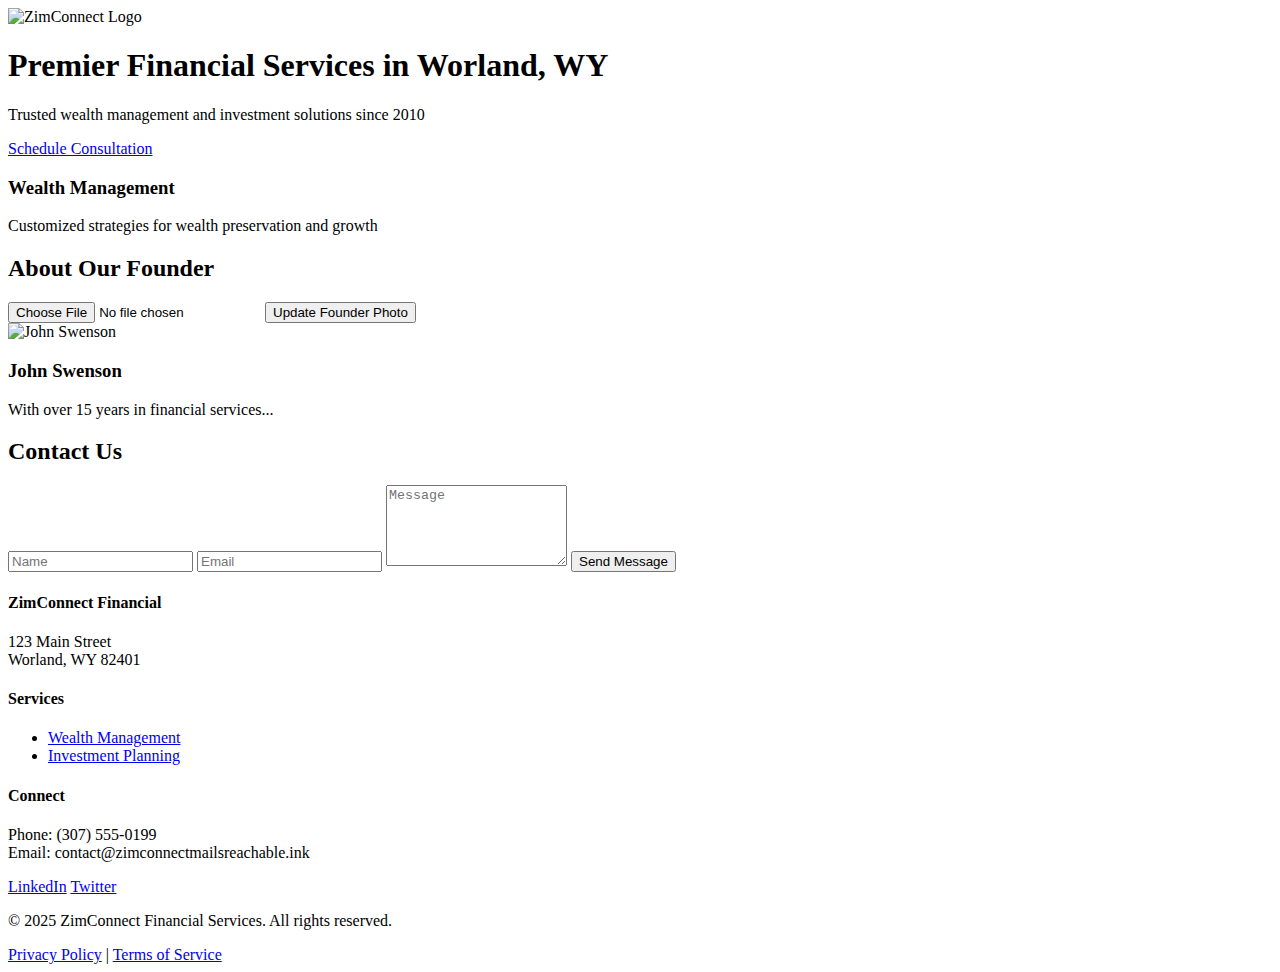
==== index.html @ f67f80ac "Create index.html" ====
<!DOCTYPE html>
<html lang="en">
<head>
    <meta charset="UTF-8">
    <meta name="viewport" content="width=device-width, initial-scale=1.0">
    <title>ZimConnect Financial Services - Worland, WY</title>
    <link rel="stylesheet" href="style.css">
</head>
<body>
    <header class="header">
        <img src="logo.png" alt="ZimConnect Logo" class="logo">
    </header>

    <section class="hero">
        <div class="hero-content">
            <h1>Premier Financial Services in Worland, WY</h1>
            <p>Trusted wealth management and investment solutions since 2010</p>
            <a href="#contact" class="cta-button">Schedule Consultation</a>
        </div>
    </section>

    <section class="services">
        <div class="grid">
            <div class="service-card">
                <h3>Wealth Management</h3>
                <p>Customized strategies for wealth preservation and growth</p>
            </div>
            <!-- Add more service cards -->
        </div>
    </section>

    <section class="about">
        <h2>About Our Founder</h2>
        <form action="/upload" method="post" enctype="multipart/form-data">
            <input type="file" name="founderImage" accept="image/*">
            <input type="submit" value="Update Founder Photo">
        </form>
        <img src="john-swenson.jpg" alt="John Swenson" class="founder-image">
        <h3>John Swenson</h3>
        <p>With over 15 years in financial services...</p>
    </section>

    <section class="contact" id="contact">
        <h2>Contact Us</h2>
        <form>
            <input type="text" placeholder="Name" required>
            <input type="email" placeholder="Email" required>
            <textarea placeholder="Message" rows="5" required></textarea>
            <button type="submit">Send Message</button>
        </form>
    </section>

    <footer class="footer">
        <div class="footer-grid">
            <div>
                <h4>ZimConnect Financial</h4>
                <p>123 Main Street<br>Worland, WY 82401</p>
            </div>
            <div>
                <h4>Services</h4>
                <ul>
                    <li><a href="#wealth">Wealth Management</a></li>
                    <li><a href="#investment">Investment Planning</a></li>
                </ul>
            </div>
            <div>
                <h4>Connect</h4>
                <p>Phone: (307) 555-0199<br>
                Email: contact@zimconnectmailsreachable.ink</p>
                <div class="social-links">
                    <a href="#">LinkedIn</a>
                    <a href="#">Twitter</a>
                </div>
            </div>
        </div>
        <div class="legal">
            <p>&copy; 2025 ZimConnect Financial Services. All rights reserved.</p>
            <a href="/privacy">Privacy Policy</a> | 
            <a href="/terms">Terms of Service</a>
        </div>
    </footer>
</body>
</html>
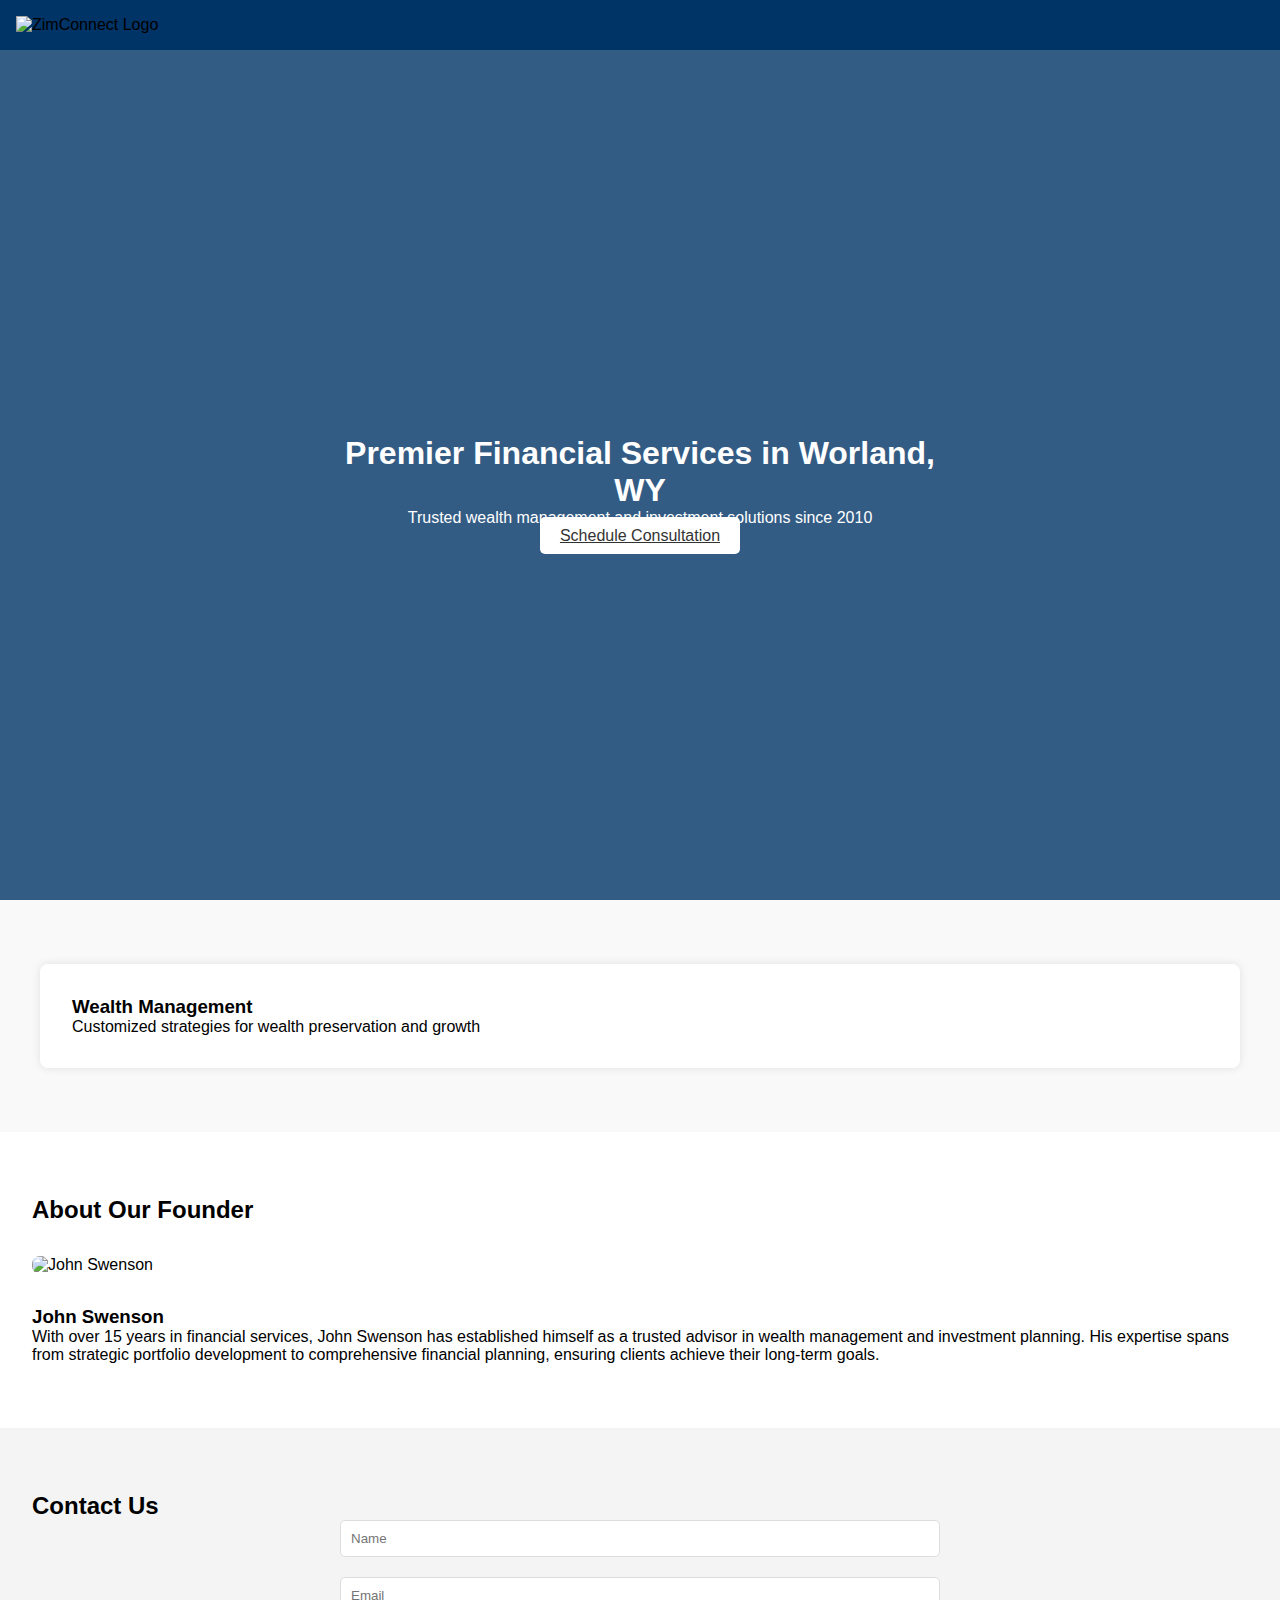
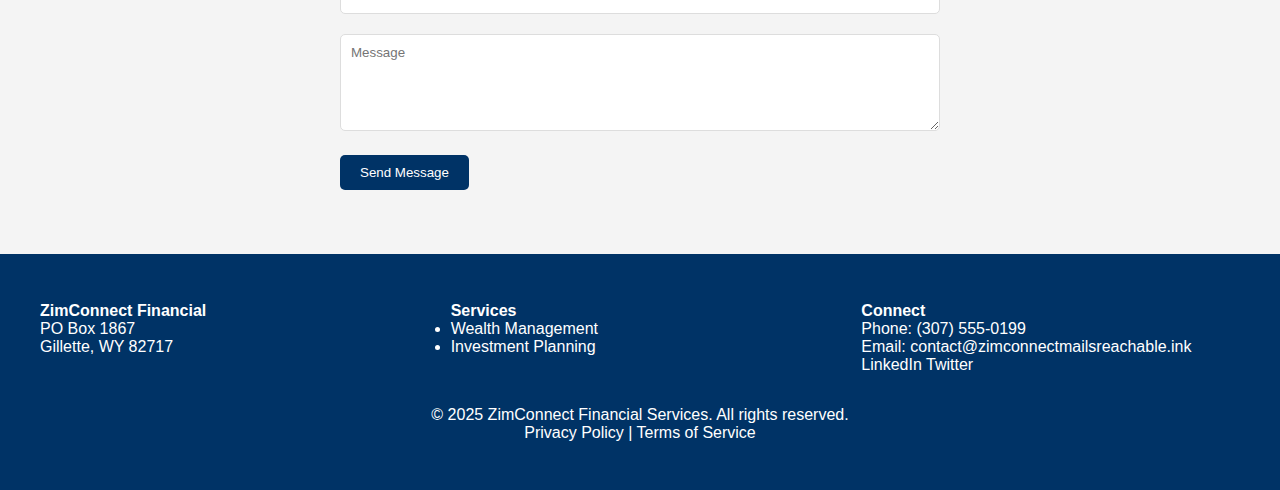
==== commit f6e972a8: "Update index.html" ====
--- a/index.html
+++ b/index.html
@@ -31,13 +31,9 @@
 
     <section class="about">
         <h2>About Our Founder</h2>
-        <form action="/upload" method="post" enctype="multipart/form-data">
-            <input type="file" name="founderImage" accept="image/*">
-            <input type="submit" value="Update Founder Photo">
-        </form>
-        <img src="john-swenson.jpg" alt="John Swenson" class="founder-image">
+        <img src="https://i.imghippo.com/files/vr8852wRY.jpeg" alt="John Swenson" class="founder-image">
         <h3>John Swenson</h3>
-        <p>With over 15 years in financial services...</p>
+        <p>With over 15 years in financial services, John Swenson has established himself as a trusted advisor in wealth management and investment planning. His expertise spans from strategic portfolio development to comprehensive financial planning, ensuring clients achieve their long-term goals.</p>
     </section>
 
     <section class="contact" id="contact">
@@ -54,7 +50,7 @@
         <div class="footer-grid">
             <div>
                 <h4>ZimConnect Financial</h4>
-                <p>123 Main Street<br>Worland, WY 82401</p>
+                <p>PO Box 1867<br>Gillette, WY 82717</p>
             </div>
             <div>
                 <h4>Services</h4>
--- a/style.css
+++ b/style.css
@@ -0,0 +1,144 @@
+* {
+    margin: 0;
+    padding: 0;
+    box-sizing: border-box;
+    font-family: 'Arial', sans-serif;
+}
+
+/* Header Styles */
+.header {
+    background: #003366;
+    padding: 1rem;
+    position: fixed;
+    width: 100%;
+    top: 0;
+    z-index: 1000;
+}
+
+.logo {
+    height: 60px;
+}
+
+/* Hero Section */
+.hero {
+    background: linear-gradient(rgba(0,51,102,0.8), rgba(0,51,102,0.8)),
+                url('https://images.unsplash.com/photo-1611974789855-9c2a0a7236a3');
+    background-size: cover;
+    height: 100vh;
+    display: flex;
+    align-items: center;
+    justify-content: center;
+    text-align: center;
+    color: white;
+    padding-top: 80px;
+}
+
+.hero-content {
+    max-width: 600px;
+    margin: 0 auto;
+}
+
+.cta-button {
+    background-color: #fff;
+    color: #333;
+    padding: 10px 20px;
+    border: none;
+    border-radius: 5px;
+    cursor: pointer;
+}
+
+.cta-button:hover {
+    background-color: #ddd;
+}
+
+/* Services Grid */
+.services {
+    padding: 4rem 2rem;
+    background: #f9f9f9;
+}
+
+.grid {
+    display: grid;
+    grid-template-columns: repeat(auto-fit, minmax(300px, 1fr));
+    gap: 2rem;
+    max-width: 1200px;
+    margin: 0 auto;
+}
+
+.service-card {
+    background: #fff;
+    padding: 2rem;
+    border-radius: 8px;
+    box-shadow: 0 0 10px rgba(0,0,0,0.1);
+}
+
+/* About Section */
+.about {
+    padding: 4rem 2rem;
+    background: #fff;
+}
+
+.founder-image {
+    width: 100%;
+    max-width: 400px;
+    border-radius: 8px;
+    margin: 2rem 0;
+}
+
+/* Contact Form */
+.contact {
+    background: #f4f4f4;
+    padding: 4rem 2rem;
+}
+
+form {
+    max-width: 600px;
+    margin: 0 auto;
+}
+
+form input, form textarea {
+    width: 100%;
+    padding: 10px;
+    margin-bottom: 20px;
+    border: 1px solid #ddd;
+    border-radius: 5px;
+}
+
+form button[type="submit"] {
+    background-color: #003366;
+    color: #fff;
+    padding: 10px 20px;
+    border: none;
+    border-radius: 5px;
+    cursor: pointer;
+}
+
+form button[type="submit"]:hover {
+    background-color: #0055cc;
+}
+
+/* Footer Styles */
+.footer {
+    background: #003366;
+    color: white;
+    padding: 3rem 2rem;
+    margin-top: auto;
+}
+
+.footer-grid {
+    display: grid;
+    grid-template-columns: repeat(auto-fit, minmax(200px, 1fr));
+    gap: 2rem;
+    max-width: 1200px;
+    margin: 0 auto;
+}
+
+.footer a {
+    color: #fff;
+    text-decoration: none;
+}
+
+.legal {
+    text-align: center;
+    margin-top: 2rem;
+}
